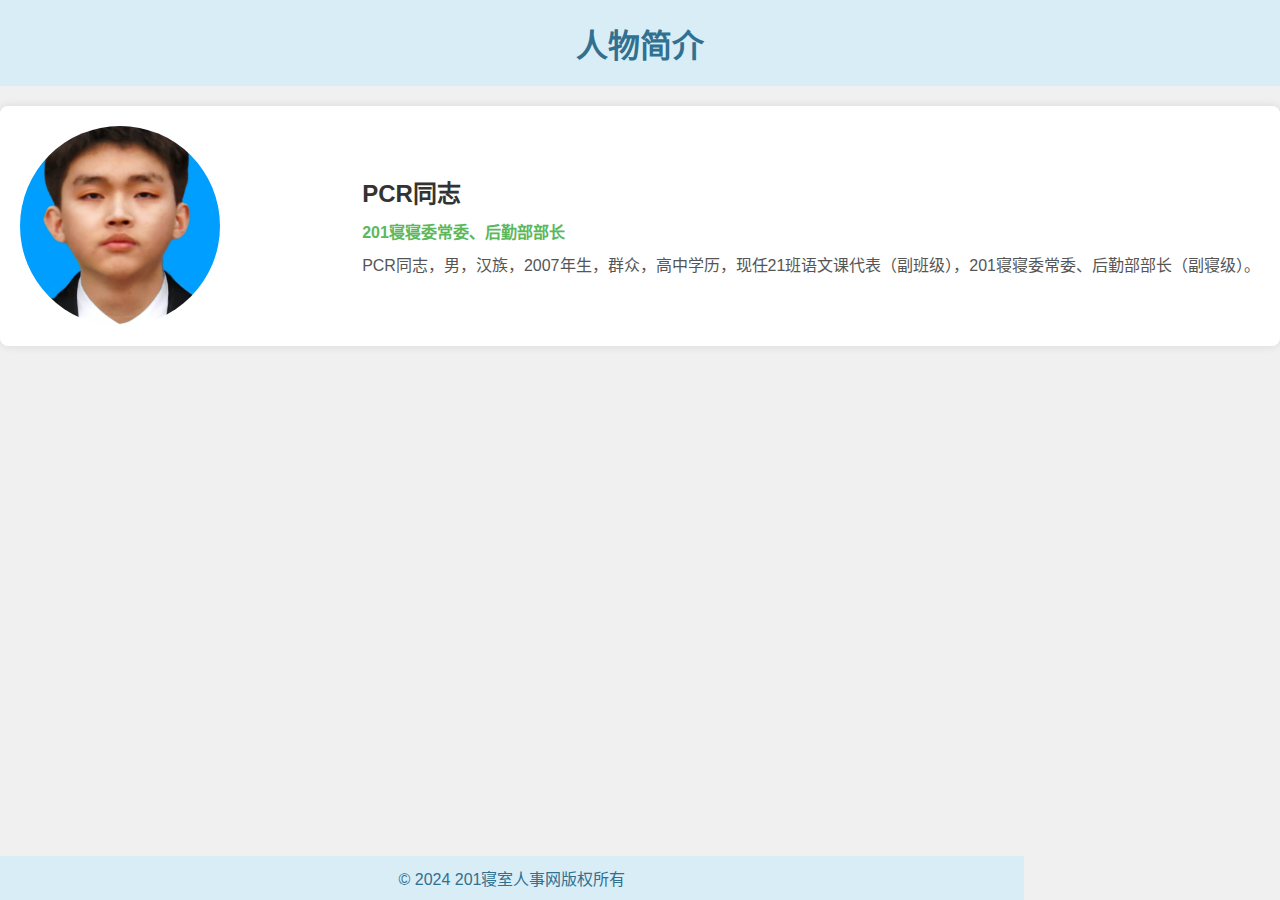
==== 201leader.html @ 67064fe5 "Rename 201leader.com to 201leader.html" ====
<!DOCTYPE html>
<html lang="zh-CN">
<head>
    <meta charset="UTF-8">
    <meta name="viewport" content="width=device-width, initial-scale=1.0">
    <title>人物简介 - PCR</title>
    <link rel="stylesheet" href="yule.css">
</head>
<body>
    <div class="container">
        <header>
            <h1>人物简介</h1>
        </header>
        <section class="profile">
            <img src="pcr.jpg" alt="人物照片" class="profile-image">
            <div class="profile-info">
                <h2>PCR同志</h2>
                <p class="position">201寝寝委常委、后勤部部长</p>
                <p class="description">
                    PCR同志，男，汉族，2007年生，群众，高中学历，现任21班语文课代表（副班级），201寝寝委常委、后勤部部长（副寝级）。
                </p>
            </div>
        </section>
        <footer>
            <p>&copy; 2024 201寝室人事网版权所有</p>
        </footer>
    </div>
</body>
</html>
---- yule.css ----
/* 全局样式 */
* {
    margin: 0;
    padding: 0;
    box-sizing: border-box;
}

body {
    font-family: 'SimSun', sans-serif;
    background-color: #f0f0f0;
    color: #333;
}

.container {
    width: 100%;
    margin: auto;
    overflow: hidden;
}

header {
    background: #d9edf7;
    padding: 20px;
    text-align: center;
    margin-bottom: 20px;
}

header h1 {
    color: #31708f;
    font-size: 2em;
}

.profile {
    display: flex;
    justify-content: space-between;
    align-items: center;
    background: #fff;
    padding: 20px;
    border-radius: 8px;
    box-shadow: 0 0 10px rgba(0, 0, 0, 0.1);
    margin-bottom: 20px;
}

.profile-image {
    width: 200px;
    height: 200px;
    object-fit: cover;
    border-radius: 50%;
    margin-right: 20px;
}

.profile-info h2 {
    font-size: 1.5em;
    color: #333;
    margin-bottom: 10px;
}

.position {
    color: #5cb85c;
    font-weight: bold;
    margin-bottom: 10px;
}

.description {
    line-height: 1.6;
    color: #555;
}

footer {
    background: #d9edf7;
    text-align: center;
    padding: 10px;
    position: fixed;
    bottom: 0;
    width: 80%;
}

footer p {
    color: #31708f;
}
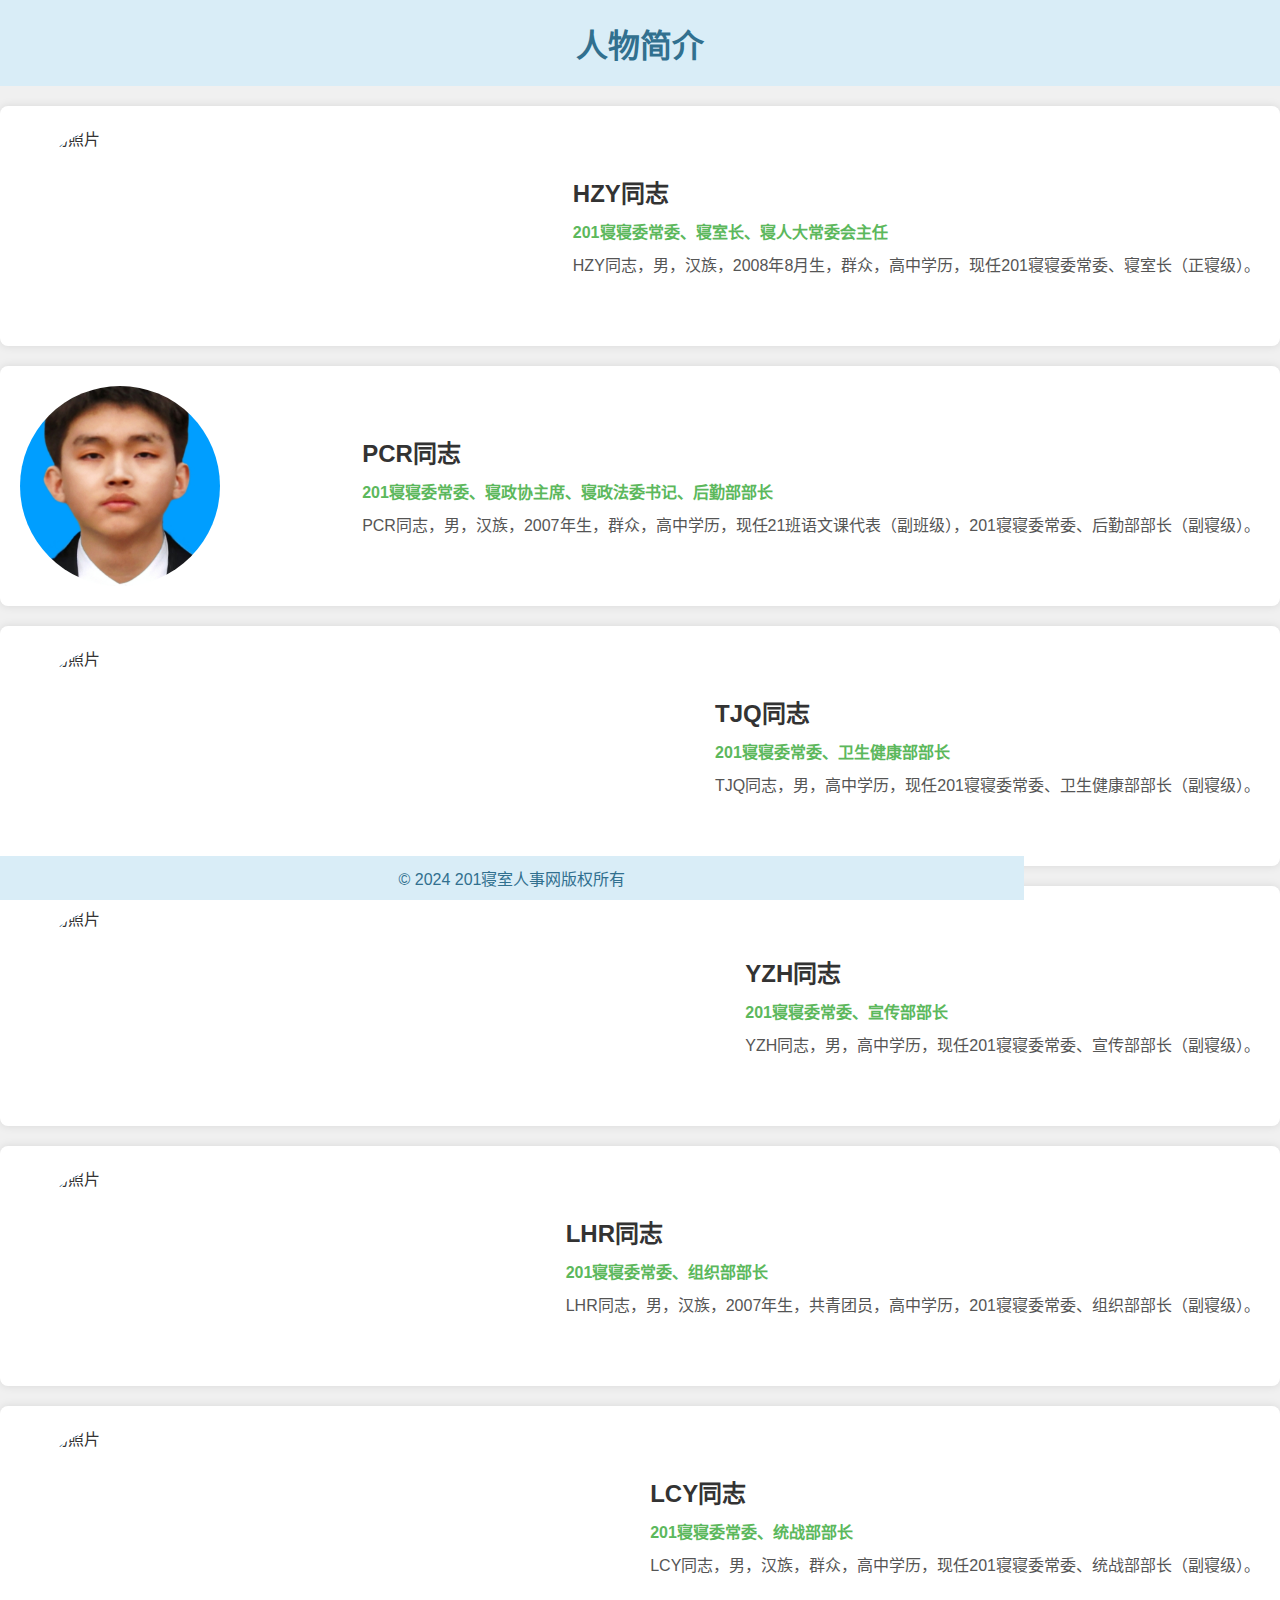
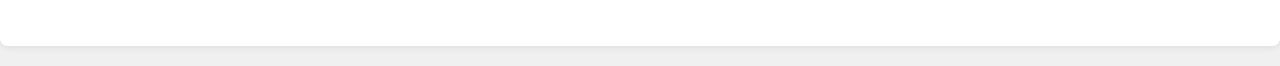
==== commit ea1430f2: "Update 201leader.html" ====
--- a/201leader.html
+++ b/201leader.html
@@ -12,12 +12,56 @@
             <h1>人物简介</h1>
         </header>
         <section class="profile">
+            <img src="hzy.jpg" alt="人物照片" class="profile-image">
+            <div class="profile-info">
+                <h2>HZY同志</h2>
+                <p class="position">201寝寝委常委、寝室长、寝人大常委会主任</p>
+                <p class="description">HZY同志，男，汉族，2008年8月生，群众，高中学历，现任201寝寝委常委、寝室长（正寝级）。
+                </p>
+            </div>
+        </section>
+       <section class="profile">
             <img src="pcr.jpg" alt="人物照片" class="profile-image">
             <div class="profile-info">
                 <h2>PCR同志</h2>
-                <p class="position">201寝寝委常委、后勤部部长</p>
-                <p class="description">
-                    PCR同志，男，汉族，2007年生，群众，高中学历，现任21班语文课代表（副班级），201寝寝委常委、后勤部部长（副寝级）。
+                <p class="position">201寝寝委常委、寝政协主席、寝政法委书记、后勤部部长</p>
+                <p class="description">PCR同志，男，汉族，2007年生，群众，高中学历，现任21班语文课代表（副班级），201寝寝委常委、后勤部部长（副寝级）。
+                </p>
+            </div>
+        </section>
+  <section class="profile">
+            <img src="tjq.jpg" alt="人物照片" class="profile-image">
+            <div class="profile-info">
+                <h2>TJQ同志</h2>
+                <p class="position">201寝寝委常委、卫生健康部部长</p>
+                <p class="description">TJQ同志，男，高中学历，现任201寝寝委常委、卫生健康部部长（副寝级）。
+                </p>
+            </div>
+        </section>
+        <section class="profile">
+            <img src="yzh.jpg" alt="人物照片" class="profile-image">
+            <div class="profile-info">
+                <h2>YZH同志</h2>
+                <p class="position">201寝寝委常委、宣传部部长</p>
+                <p class="description">YZH同志，男，高中学历，现任201寝寝委常委、宣传部部长（副寝级）。
+                </p>
+            </div>
+        </section>
+      <section class="profile">
+            <img src="lhr.jpg" alt="人物照片" class="profile-image">
+            <div class="profile-info">
+                <h2>LHR同志</h2>
+                <p class="position">201寝寝委常委、组织部部长</p>
+                <p class="description">LHR同志，男，汉族，2007年生，共青团员，高中学历，201寝寝委常委、组织部部长（副寝级）。
+                </p>
+            </div>
+        </section>
+       <section class="profile">
+            <img src="lcy.jpg" alt="人物照片" class="profile-image">
+            <div class="profile-info">
+                <h2>LCY同志</h2>
+                <p class="position">201寝寝委常委、统战部部长</p>
+                <p class="description">LCY同志，男，汉族，群众，高中学历，现任201寝寝委常委、统战部部长（副寝级）。
                 </p>
             </div>
         </section>
